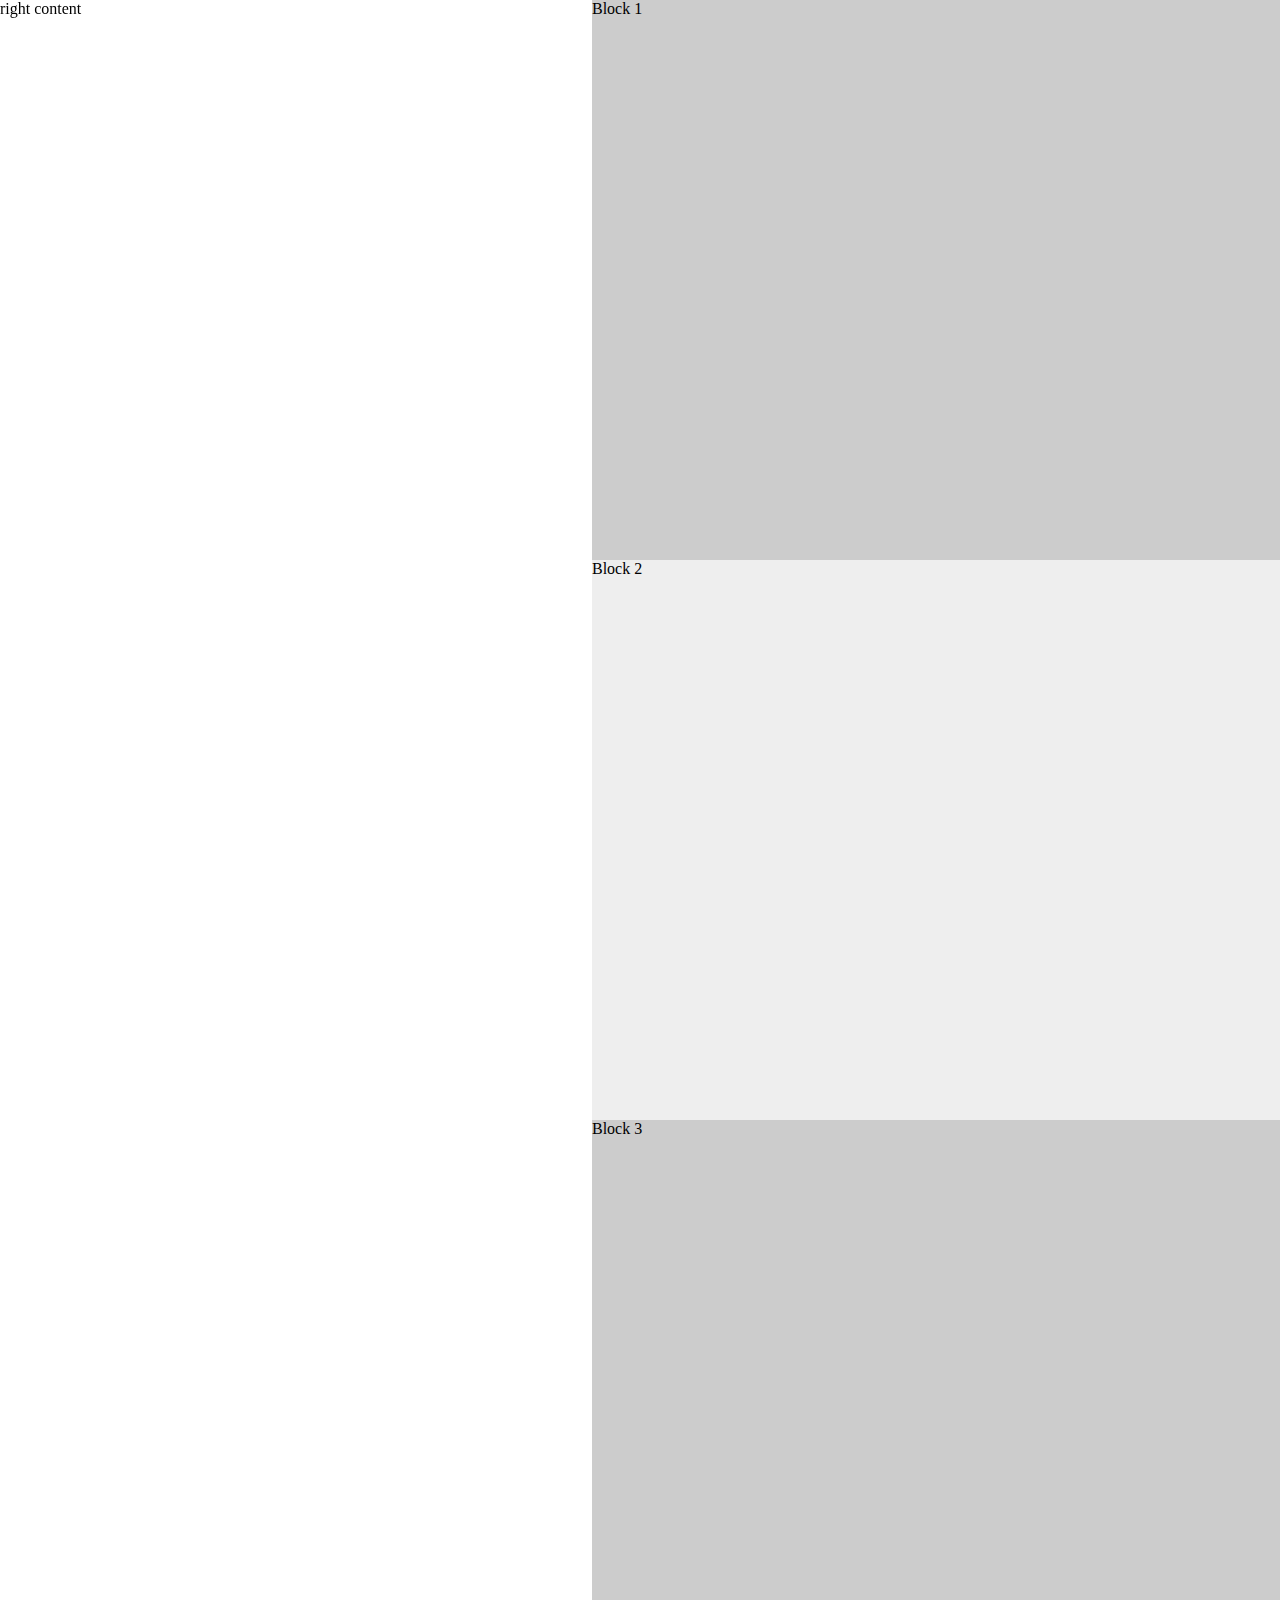
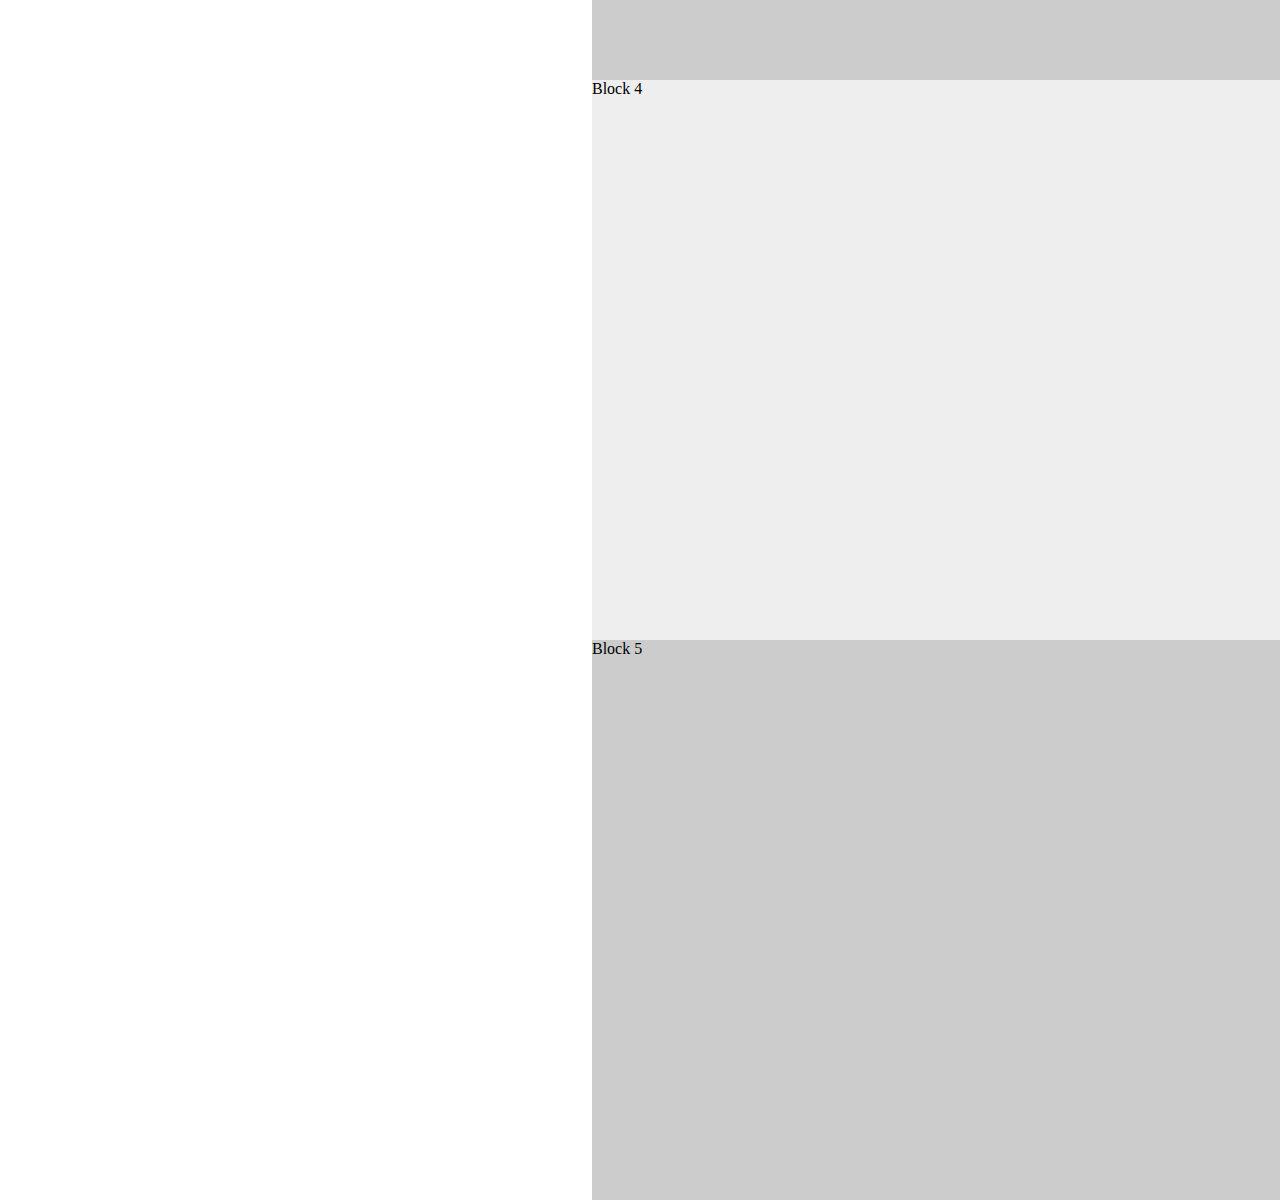
==== index.html @ c025b988 "Initial Layout for the block flow" ====
<!DOCTYPE html>
<html>
  <head>
    <script src="js/less-1.3.3.min.js" type="text/javascript"></script>
    <link href="css/main.css" rel="stylesheet" type="text/css" />
    <title></title>
  </head>
  <body>
    <div class="right-content">
      <ul>
        <li>
          <div class="block-one" id="block">
            <p>Block 1</p>
          </div>
        </li>
        <li>
          <div class="block-two" id="block">
            <p>Block 2</p>
          </div>
        </li>
        <li>
          <div class="block-one" id="block">
            <p>Block 3</p>
          </div>
        </li>
        <li>
         <div class="block-two" id="block">
            <p>Block 4</p>
          </div>
        </li>
        <li>
          <div class="block-one" id="block">
            <p>Block 5</p>
          </div>
        </li>
      </ul>
    </div>
    <div class="left-content">
      <p>right content</p>
    </div>
  </body>
</html>
---- css/main.css ----
/* CSS crunched with Crunch - http://crunchapp.net/ */
html,body,head{height:100%;}
body,p{margin:0;padding:0;}
.right-content{float:right;width:55%;}
.left-content{height:100%;margin-right:55%;position:fixed;width:45%;}
ul{list-style-type:none;padding-left:1em;margin:0;}
ul.div,.left-content,.right-content{margin:0;}
#block{display:block;height:35em;}
.block-one{background:#cccccc;}
.block-two{background:#eeeeee;}
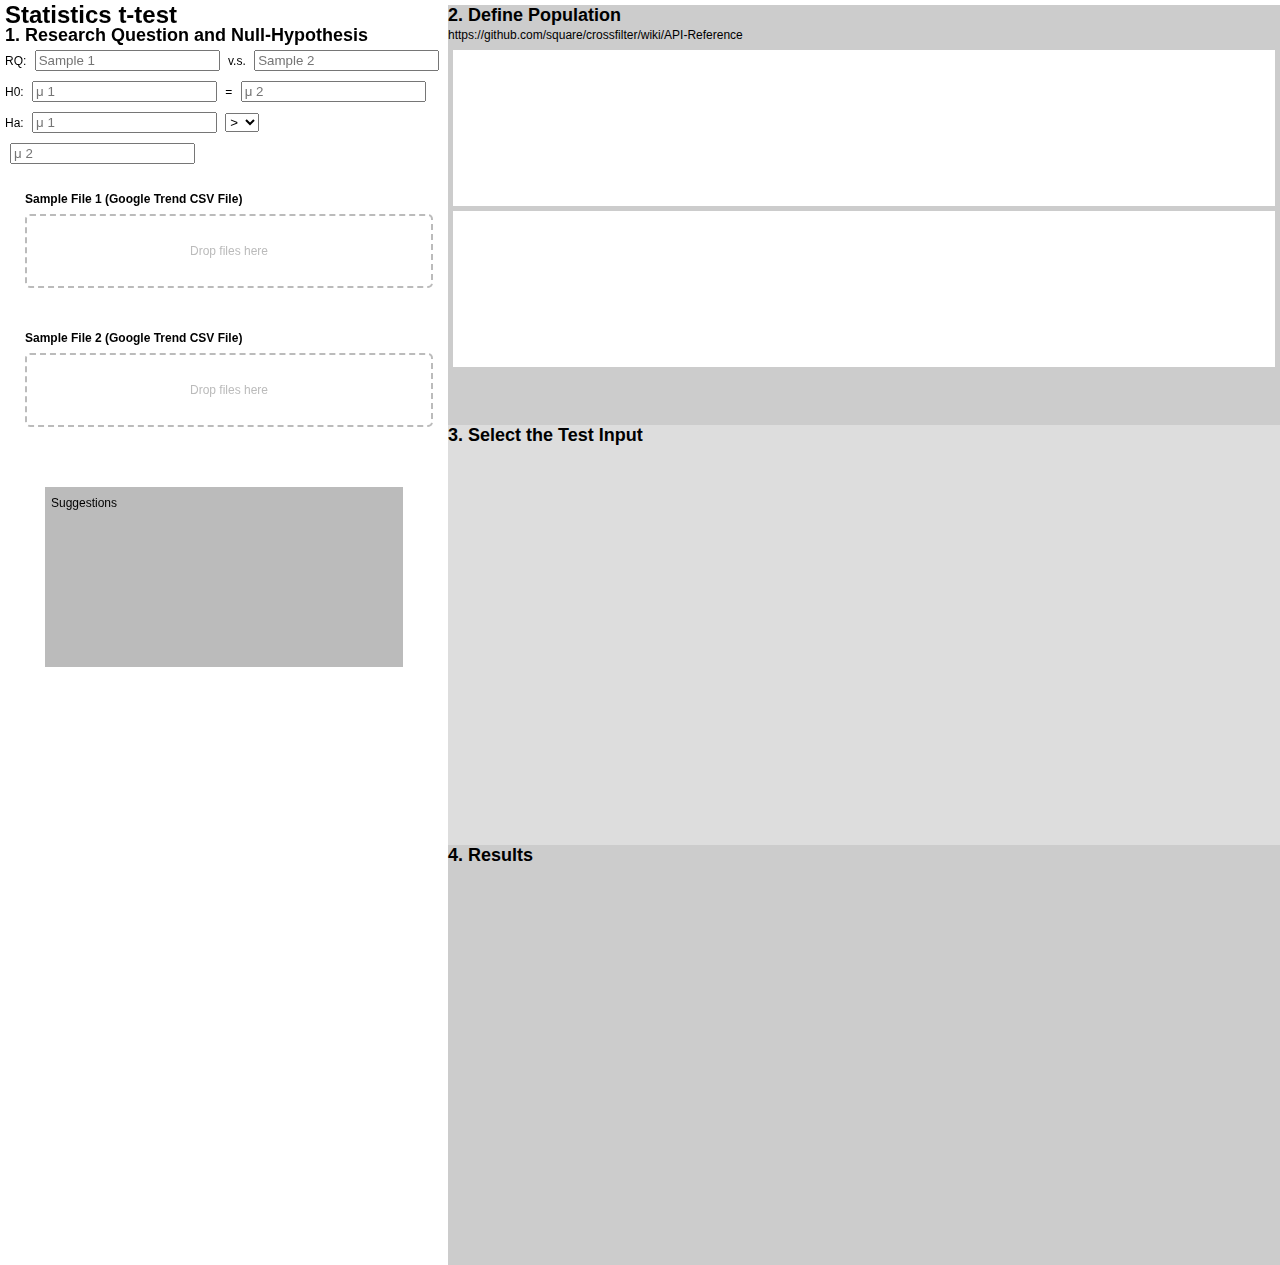
==== commit a8ae8f21: "issue 4 addressed. added Ha." ====
--- a/index.html
+++ b/index.html
@@ -1,42 +1,76 @@
 <!DOCTYPE html>
 <html>
   <head>
-    <script src="js/less-1.3.3.min.js" type="text/javascript"></script>
+    <meta http-equiv="Content-Type" content="text/html; charset=utf-8" charset="utf-8"/>
+    <title>Statistics t-test Animation</title>
     <link href="css/main.css" rel="stylesheet" type="text/css" />
-    <title></title>
+    <script src="js/d3.v3.js" charset="utf-8" type="text/javascript"></script>
+    <script src="js/crossfilter.js" type="text/javascript"></script>
   </head>
   <body>
-    <div class="right-content">
-      <ul>
-        <li>
-          <div class="block-one" id="block">
-            <p>Block 1</p>
-          </div>
-        </li>
-        <li>
-          <div class="block-two" id="block">
-            <p>Block 2</p>
-          </div>
-        </li>
-        <li>
-          <div class="block-one" id="block">
-            <p>Block 3</p>
-          </div>
-        </li>
-        <li>
-         <div class="block-two" id="block">
-            <p>Block 4</p>
-          </div>
-        </li>
-        <li>
-          <div class="block-one" id="block">
-            <p>Block 5</p>
-          </div>
-        </li>
-      </ul>
-    </div>
-    <div class="left-content">
-      <p>right content</p>
+    <div id="content">
+      <div id="right-content">
+        <ul>
+          <li>
+            <div class="block-one" id="block">
+              <h2>2. Define Population</h2>
+              <p>https://github.com/square/crossfilter/wiki/API-Reference</p>
+              <div class="chart" >
+              <svg id="chart_one">
+              </svg>
+              </div>
+              <div class="chart">
+              <svg id="chart_two">
+              </svg>
+              </div>
+            </div>
+          </li>
+          <li>
+            <div class="block-two" id="block">
+              <h2>3. Select the Test Input</h2>
+            </div>
+          </li>
+          <li>
+            <div class="block-one" id="block">
+              <h2>4. Results</h2>
+            </div>
+          </li>
+        </ul>
+      </div>
+      <div id="left-content">
+        <h1>Statistics t-test</h1>
+        <h2>1. Research Question and Null-Hypothesis</h2>
+        <form>RQ: 
+        <input id="sample_one" type="text" placeholder="Sample 1" /> v.s. 
+        <span>
+          <input id="sample_two" type="text" placeholder="Sample 2" />
+        </span>
+        <br />H0:  
+        <input type="text" placeholder="&mu; 1" /> = 
+        <input type="text" placeholder="&mu; 2" />
+        <br />Ha:  
+        <input type="text" placeholder="&mu; 1" /> 
+        <select>
+          <option value="greater"> > </option>
+          <option value="lesser"> < </option>
+          <option value="notequals"> != </option>
+        </select>
+        <input type="text" placeholder="&mu; 2" /></form>
+        <div class="sample">
+          <h4>Sample File 1 (Google Trend CSV File)</h4>
+          <div class="drop_zone" id="drop_zone_one">Drop files here</div>
+          <output id="list_one"></output>
+        </div>
+        <div class="sample">
+          <h4>Sample File 2 (Google Trend CSV File)</h4>
+          <div class="drop_zone" id="drop_zone_two">Drop files here</div>
+          <output id="list_two"></output>
+        </div>
+        <div id="suggestion-block">
+          <p>Suggestions</p>
+        </div>
+      </div>
+      <script src="js/file.js" type="text/javascript"></script>
     </div>
   </body>
 </html>
--- a/css/main.css
+++ b/css/main.css
@@ -1,10 +1,18 @@
 /* CSS crunched with Crunch - http://crunchapp.net/ */
-html,body,head{height:100%;}
-body,p{margin:0;padding:0;}
-.right-content{float:right;width:55%;}
-.left-content{height:100%;margin-right:55%;position:fixed;width:45%;}
+html,body{height:100%;min-width:950px;}
+body,p{margin:0;padding:0;font:12px/20px "Lucida Grande",Tahoma,Verdana,sans-serif;}
+#header{padding:5px;position:fixed;width:100%;z-index:101;}
+#right-content{float:right;padding-top:5px;width:65%;}
+#left-content{height:100%;margin-right:35%;padding:5px;position:fixed;width:35%;min-width:320px;}
 ul{list-style-type:none;padding-left:1em;margin:0;}
 ul.div,.left-content,.right-content{margin:0;}
 #block{display:block;height:35em;}
 .block-one{background:#cccccc;}
-.block-two{background:#eeeeee;}
+.block-two{background:#dddddd;}
+form{margin:5px;}form input{margin:5px;}
+.sample{padding:20px;}.sample h4{margin-bottom:5px;}
+.sample .drop_zone{border:2px dashed #BBBBBB;border-radius:5px 5px 5px 5px;color:#BBBBBB;padding:25px;text-align:center;}
+#suggestion-block{background:#bbbbbb;height:20%;margin:40px;width:80%;}#suggestion-block p{padding:6px;}
+.chart{background:#FFF;margin:5px;}
+.chart rect{stroke:steelblue;fill:steelblue;}
+html,body,div,span,applet,object,iframe,h1,h2,h3,h4,h5,h6,p,blockquote,pre,a,abbr,acronym,address,big,cite,code,del,dfn,em,font,img,ins,kbd,q,s,samp,small,strike,strong,sub,sup,tt,var,b,u,i,center,dl,dt,dd,ol,ul,li,fieldset,form,label,legend,table,caption,tbody,tfoot,thead,tr,th,td{background:none repeat scroll 0 0 transparent;border:0 none;margin:0;padding:0;vertical-align:baseline;}
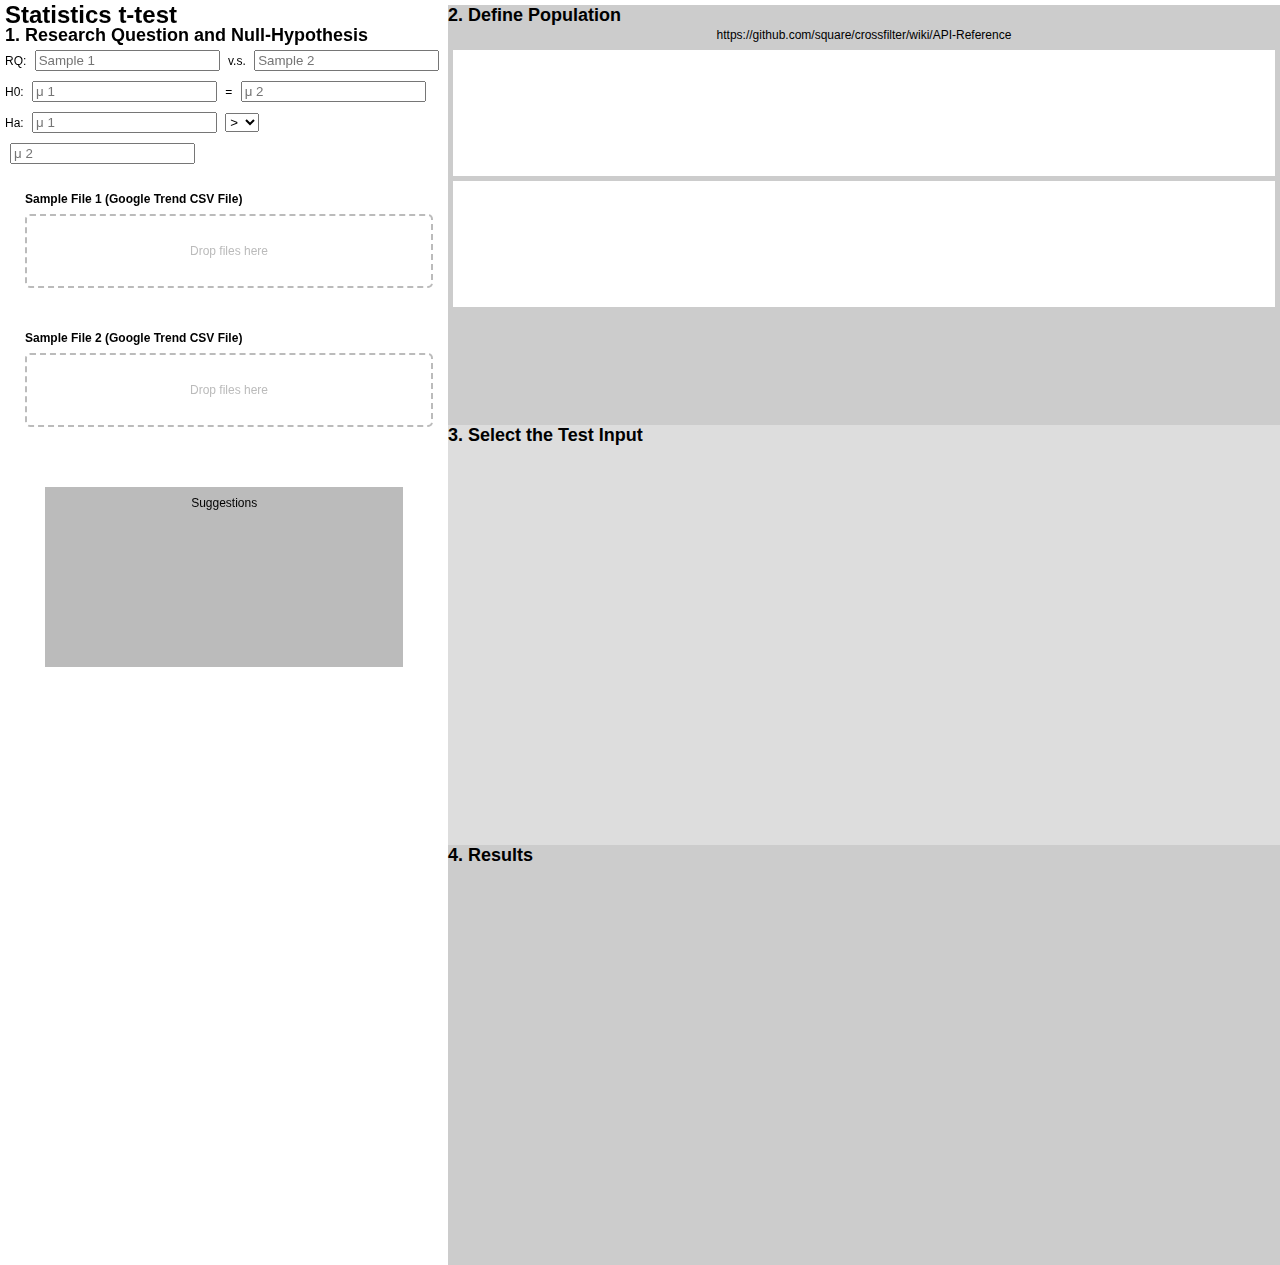
==== commit 639bb051: "Adding some animations and refinement on layout Still trying to address the redraw issue." ====
--- a/index.html
+++ b/index.html
@@ -17,10 +17,14 @@
               <p>https://github.com/square/crossfilter/wiki/API-Reference</p>
               <div class="chart" >
               <svg id="chart_one">
+                  <g>
+                  </g>
               </svg>
               </div>
               <div class="chart">
               <svg id="chart_two">
+                <g>
+                </g>
               </svg>
               </div>
             </div>
--- a/css/main.css
+++ b/css/main.css
@@ -1,6 +1,7 @@
 /* CSS crunched with Crunch - http://crunchapp.net/ */
 html,body{height:100%;min-width:950px;}
-body,p{margin:0;padding:0;font:12px/20px "Lucida Grande",Tahoma,Verdana,sans-serif;}
+body,p{font:12px/20px "Lucida Grande",Tahoma,Verdana,sans-serif;margin:0;padding:0;text-align:center;}
+#content{text-align:left;}
 #header{padding:5px;position:fixed;width:100%;z-index:101;}
 #right-content{float:right;padding-top:5px;width:65%;}
 #left-content{height:100%;margin-right:35%;padding:5px;position:fixed;width:35%;min-width:320px;}
@@ -14,5 +15,7 @@
 .sample .drop_zone{border:2px dashed #BBBBBB;border-radius:5px 5px 5px 5px;color:#BBBBBB;padding:25px;text-align:center;}
 #suggestion-block{background:#bbbbbb;height:20%;margin:40px;width:80%;}#suggestion-block p{padding:6px;}
 .chart{background:#FFF;margin:5px;}
-.chart rect{stroke:steelblue;fill:steelblue;}
+svg{height:120px;}
+.chart rect{stroke:white;fill:steelblue;}
+.chart rect:hover{opacity:0.5;}
 html,body,div,span,applet,object,iframe,h1,h2,h3,h4,h5,h6,p,blockquote,pre,a,abbr,acronym,address,big,cite,code,del,dfn,em,font,img,ins,kbd,q,s,samp,small,strike,strong,sub,sup,tt,var,b,u,i,center,dl,dt,dd,ol,ul,li,fieldset,form,label,legend,table,caption,tbody,tfoot,thead,tr,th,td{background:none repeat scroll 0 0 transparent;border:0 none;margin:0;padding:0;vertical-align:baseline;}
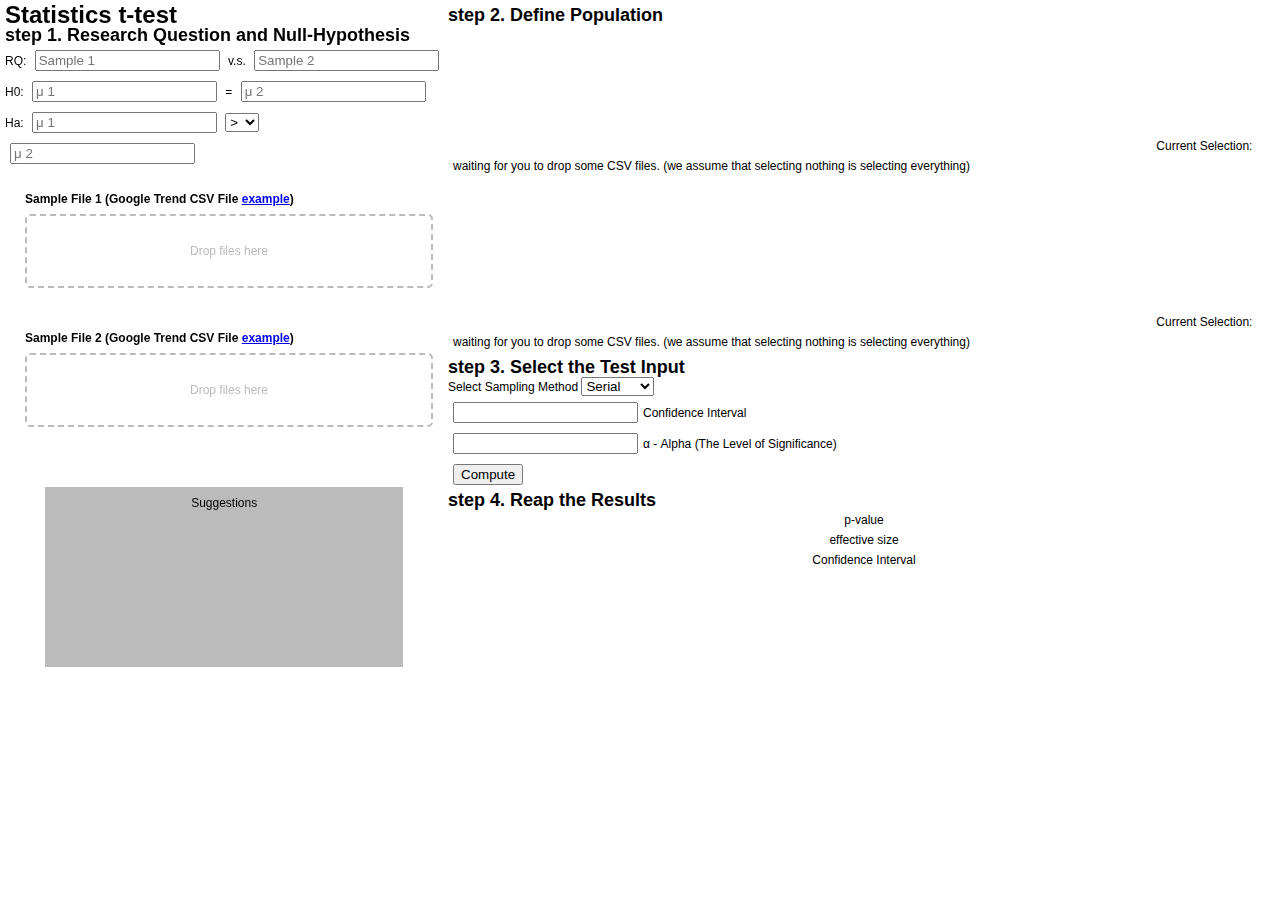
==== commit 265ba568: "Issue 9 resolved." ====
--- a/index.html
+++ b/index.html
@@ -4,6 +4,7 @@
     <meta http-equiv="Content-Type" content="text/html; charset=utf-8" charset="utf-8"/>
     <title>Statistics t-test Animation</title>
     <link href="css/main.css" rel="stylesheet" type="text/css" />
+    <link href='http://fonts.googleapis.com/css?family=Noto+Sans' rel='stylesheet' type='text/css'>
     <script src="js/d3.v3.js" charset="utf-8" type="text/javascript"></script>
     <script src="js/crossfilter.js" type="text/javascript"></script>
   </head>
@@ -12,38 +13,81 @@
       <div id="right-content">
         <ul>
           <li>
-            <div class="block-one" id="block">
-              <h2>2. Define Population</h2>
-              <p>https://github.com/square/crossfilter/wiki/API-Reference</p>
+            <div class="block" id="block-one">
+              <h2>step 2. Define Population</h2>
               <div class="chart" >
-              <svg id="chart_one">
-                  <g>
-                  </g>
-              </svg>
-              </div>
-              <div class="chart">
-              <svg id="chart_two">
-                <g>
+              <svg id="chart_one" width = "700" height = "150">
+                <g  transform="translate(40,25)">
+                </g>
+                <g class = "axis" id="x-axis-one" transform="translate(40, 105)">
+                </g>
+                <g class = "axis" id=y-axis-one transform="translate(40, 25)">
                 </g>
               </svg>
+              <span>Current Selection:</span>
+              <span id="chart_one_selection_start">waiting for you</span>
+              <span>to</span>
+              <span id="chart_one_selection_end">drop some CSV files.</span>
+              <span>(we assume that selecting nothing is selecting everything)</span>
+              </div>
+              <br/>
+              <div class="chart">
+              <svg id="chart_two" width = "700" height = "120">
+                <g  transform="translate(40,25)">
+                </g>
+                <g class = "axis" id=x-axis-two transform="translate(40, 105)">
+                </g>
+                <g class = "axis" id=y-axis-two transform="translate(40, 25)">
+                </g>
+              </svg>
+              <span>Current Selection:</span>
+              <span id="chart_two_selection_start">waiting for you</span>
+              <span>to</span>
+              <span id="chart_two_selection_end">drop some CSV files.</span>
+              <span>(we assume that selecting nothing is selecting everything)</span>
               </div>
             </div>
           </li>
           <li>
-            <div class="block-two" id="block">
-              <h2>3. Select the Test Input</h2>
+            <div class="block" id="block-two">
+              <h2>step 3. Select the Test Input</h2>
+                <div>
+                <form name="input-set">
+                    <span>Select Sampling Method</span>
+                    <select id="sample-type">
+                      <option value="Serial" selected>Serial</option>
+                      <option value="Random">Random</option>
+                      <option value="Partition">Partition</option>
+                      <option value="notequals">Cluster</option>
+                    </select>
+                    <div>
+                    <input id="ci" type="text">Confidence Interval</input>
+                    </div>
+                    <div>
+                    <input>&alpha; - Alpha (The Level of Significance)</input>
+                    </div>
+                    <div>
+                        <input id="compute" type="button" value="Compute" onClick="run_test()"></input>
+                    </div>
+                </form>
+                </div>
             </div>
           </li>
           <li>
-            <div class="block-one" id="block">
-              <h2>4. Results</h2>
+            <div class="block" id="block-one">
+              <h2>step 4. Reap the Results</h2>
+              <div id="result-set">
+                  <p>p-value</p>
+                  <p>effective size</p>
+                  <p>Confidence Interval</p>
+              </div>
             </div>
           </li>
         </ul>
       </div>
       <div id="left-content">
         <h1>Statistics t-test</h1>
-        <h2>1. Research Question and Null-Hypothesis</h2>
+        <h2>step 1. Research Question and Null-Hypothesis</h2>
         <form>RQ: 
         <input id="sample_one" type="text" placeholder="Sample 1" /> v.s. 
         <span>
@@ -54,21 +98,19 @@
         <input type="text" placeholder="&mu; 2" />
         <br />Ha:  
         <input type="text" placeholder="&mu; 1" /> 
-        <select>
-          <option value="greater"> > </option>
-          <option value="lesser"> < </option>
-          <option value="notequals"> != </option>
+        <select id="alternative-options">
+          <option value="greater"> &gt; </option>
+          <option value="lesser"> &lt; </option>
+          <option value="notequals"> &#33;&#61; </option>
         </select>
         <input type="text" placeholder="&mu; 2" /></form>
         <div class="sample">
-          <h4>Sample File 1 (Google Trend CSV File)</h4>
+          <h4>Sample File 1 (Google Trend CSV File <a href="report(1).csv">example</a>)</h4>
           <div class="drop_zone" id="drop_zone_one">Drop files here</div>
-          <output id="list_one"></output>
         </div>
         <div class="sample">
-          <h4>Sample File 2 (Google Trend CSV File)</h4>
+          <h4>Sample File 2 (Google Trend CSV File <a href="report(2).csv">example</a>)</h4>
           <div class="drop_zone" id="drop_zone_two">Drop files here</div>
-          <output id="list_two"></output>
         </div>
         <div id="suggestion-block">
           <p>Suggestions</p>
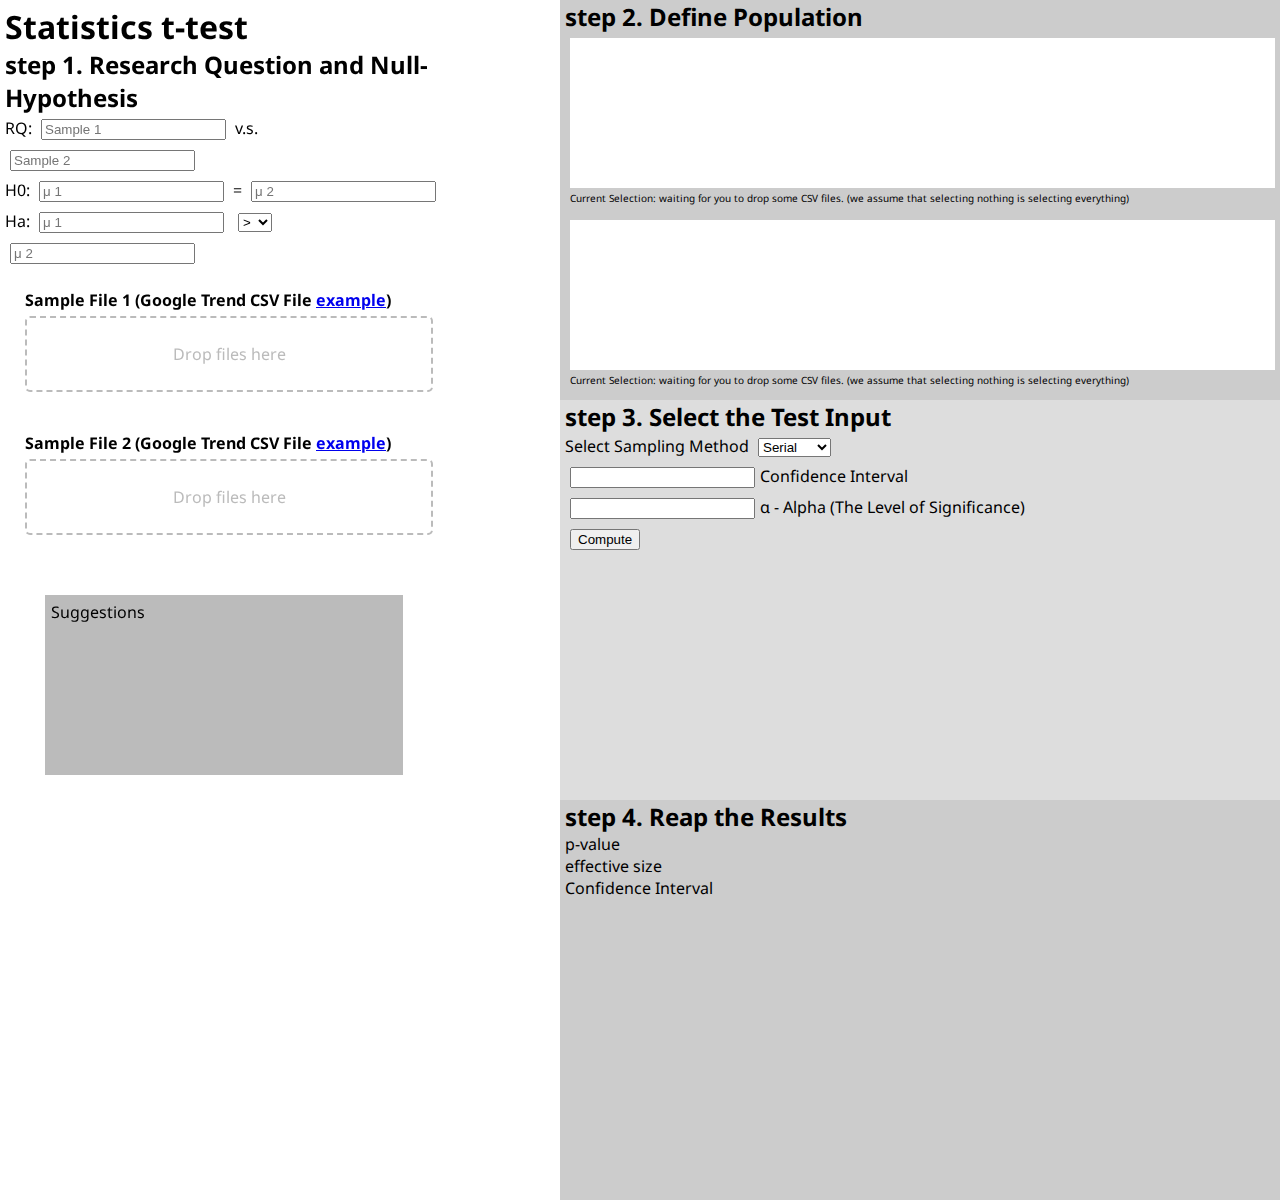
==== commit 3f2831ad: "issue 7 resovled." ====
--- a/index.html
+++ b/index.html
@@ -17,7 +17,7 @@
               <h2>step 2. Define Population</h2>
               <div class="chart" >
               <svg id="chart_one" width = "700" height = "150">
-                <g  transform="translate(40,25)">
+                <g id="chart_one_barsholder"  transform="translate(40,25)">
                 </g>
                 <g class = "axis" id="x-axis-one" transform="translate(40, 105)">
                 </g>
@@ -33,7 +33,7 @@
               <br/>
               <div class="chart">
               <svg id="chart_two" width = "700" height = "120">
-                <g  transform="translate(40,25)">
+                <g id="chart_two_barsholder" transform="translate(40,25)">
                 </g>
                 <g class = "axis" id=x-axis-two transform="translate(40, 105)">
                 </g>
--- a/css/main.css
+++ b/css/main.css
@@ -1,21 +1,181 @@
-/* CSS crunched with Crunch - http://crunchapp.net/ */
-html,body{height:100%;min-width:950px;}
-body,p{font:12px/20px "Lucida Grande",Tahoma,Verdana,sans-serif;margin:0;padding:0;text-align:center;}
-#content{text-align:left;}
-#header{padding:5px;position:fixed;width:100%;z-index:101;}
-#right-content{float:right;padding-top:5px;width:65%;}
-#left-content{height:100%;margin-right:35%;padding:5px;position:fixed;width:35%;min-width:320px;}
-ul{list-style-type:none;padding-left:1em;margin:0;}
-ul.div,.left-content,.right-content{margin:0;}
-#block{display:block;height:35em;}
-.block-one{background:#cccccc;}
-.block-two{background:#dddddd;}
-form{margin:5px;}form input{margin:5px;}
-.sample{padding:20px;}.sample h4{margin-bottom:5px;}
-.sample .drop_zone{border:2px dashed #BBBBBB;border-radius:5px 5px 5px 5px;color:#BBBBBB;padding:25px;text-align:center;}
-#suggestion-block{background:#bbbbbb;height:20%;margin:40px;width:80%;}#suggestion-block p{padding:6px;}
-.chart{background:#FFF;margin:5px;}
-svg{height:120px;}
-.chart rect{stroke:white;fill:steelblue;}
-.chart rect:hover{opacity:0.5;}
-html,body,div,span,applet,object,iframe,h1,h2,h3,h4,h5,h6,p,blockquote,pre,a,abbr,acronym,address,big,cite,code,del,dfn,em,font,img,ins,kbd,q,s,samp,small,strike,strong,sub,sup,tt,var,b,u,i,center,dl,dt,dd,ol,ul,li,fieldset,form,label,legend,table,caption,tbody,tfoot,thead,tr,th,td{background:none repeat scroll 0 0 transparent;border:0 none;margin:0;padding:0;vertical-align:baseline;}
+html,
+body {
+  height: 100%;
+  min-width: 950px;
+}
+body,
+p {
+  font-family: 'Noto Sans', sans-serif;
+  margin: 0;
+  padding: 0;
+}
+#content {
+  clear: both;
+  margin: 0 auto;
+  max-width: 1400px;
+  min-width: 1000px;
+  width: auto;
+}
+#header {
+  padding: 5px;
+  position: fixed;
+  width: 100%;
+  z-index: 101;
+}
+#right-content {
+  float: right;
+  width: 720px;
+}
+#left-content {
+  height: 100%;
+  margin-right: 35%;
+  padding: 5px;
+  position: fixed;
+  width: 35%;
+  min-width: 320px;
+}
+ul {
+  list-style-type: none;
+  padding-left: 1em;
+  margin: 0;
+}
+ul.div,
+.left-content,
+.right-content {
+  margin: 0;
+}
+.block {
+  display: block;
+  height: 25em;
+  padding-left: 5px;
+}
+#block-one {
+  background: #cccccc;
+}
+#block-two {
+  background: #dddddd;
+}
+form {
+  margin: 5px;
+}
+form select,
+form input {
+  margin: 5px;
+}
+.sample {
+  padding: 20px;
+}
+.sample h4 {
+  margin-bottom: 5px;
+}
+.sample .drop_zone {
+  border: 2px dashed #BBBBBB;
+  border-radius: 5px 5px 5px 5px;
+  color: #BBBBBB;
+  padding: 25px;
+  text-align: center;
+}
+#suggestion-block {
+  background: #bbbbbb;
+  height: 20%;
+  margin: 40px;
+  width: 80%;
+}
+#suggestion-block p {
+  padding: 6px;
+}
+svg {
+  height: 150px;
+}
+.chart {
+  background: #FFF;
+  height: 150px;
+  margin: 5px;
+  font-size: 10px;
+}
+.chart rect:hover {
+  opacity: 0.5;
+}
+.axis path,
+.axis line {
+  fill: none;
+  stroke: black;
+  stroke-width: 1;
+  shape-rendering: crispEdges;
+}
+html,
+body,
+div,
+span,
+applet,
+object,
+iframe,
+h1,
+h2,
+h3,
+h4,
+h5,
+h6,
+p,
+blockquote,
+pre,
+a,
+abbr,
+acronym,
+address,
+big,
+cite,
+code,
+del,
+dfn,
+em,
+font,
+img,
+ins,
+kbd,
+q,
+s,
+samp,
+small,
+strike,
+strong,
+sub,
+sup,
+tt,
+var,
+b,
+u,
+i,
+center,
+dl,
+dt,
+dd,
+ol,
+ul,
+li,
+fieldset,
+form,
+label,
+legend,
+table,
+caption,
+tbody,
+tfoot,
+thead,
+tr,
+th,
+td {
+  background: none repeat scroll 0 0 transparent;
+  border: 0 none;
+  margin: 0;
+  padding: 0;
+  vertical-align: baseline;
+}
+.brush .extent {
+  stroke: #fff;
+  fill-opacity: .125;
+  shape-rendering: crispEdges;
+}
+.selected {
+  fill-opacity: .5;
+}
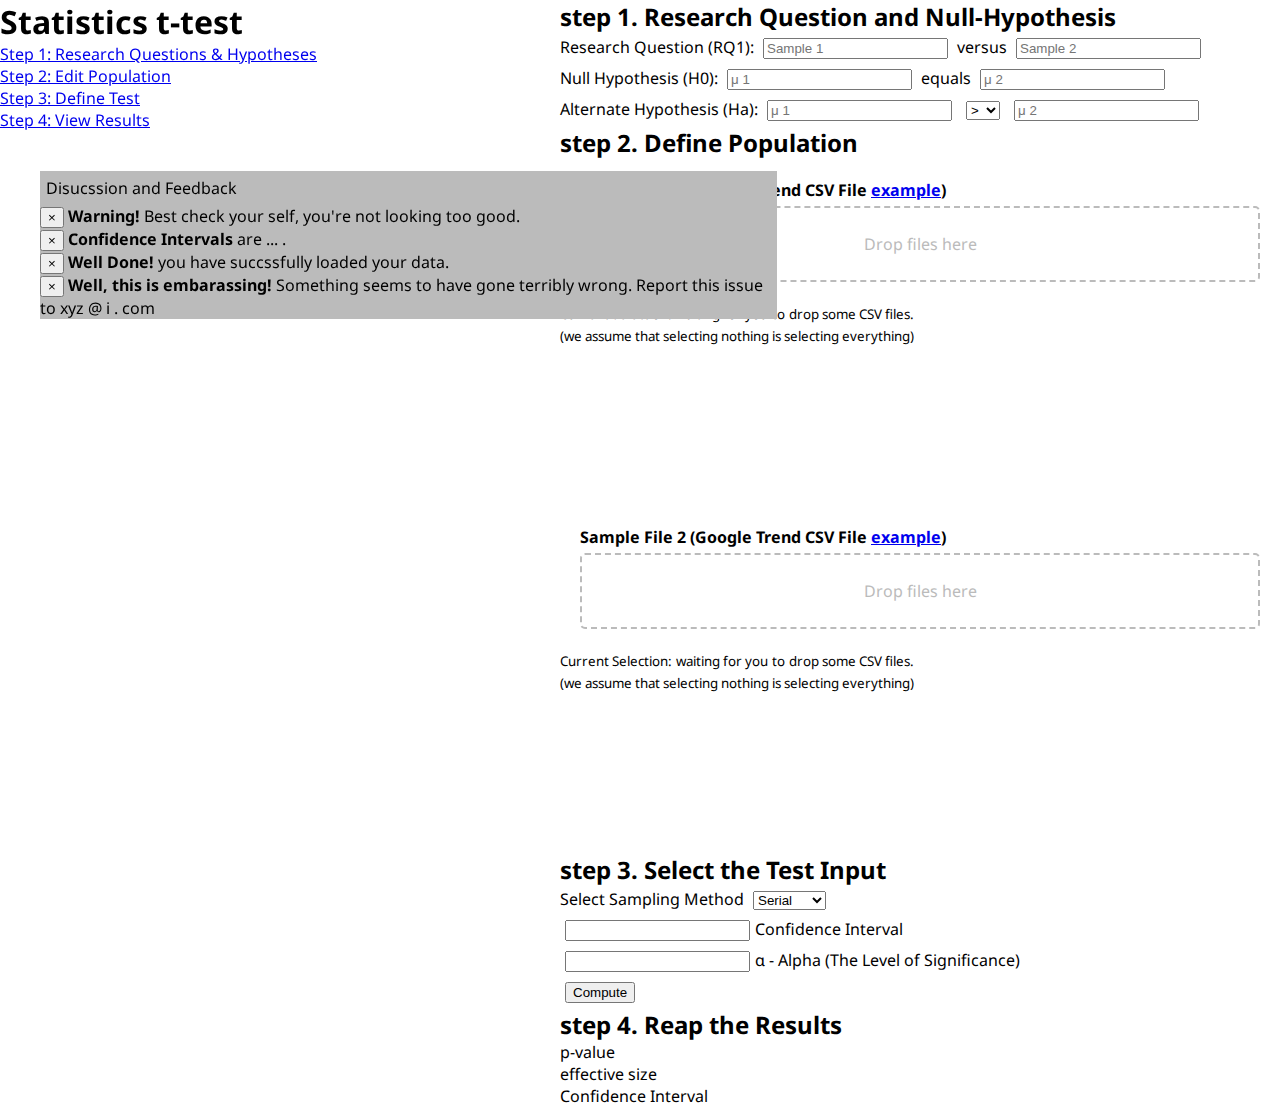
==== commit 25fcb026: "added scroll spy to the gui. this kinda allows us to keep track of the scroll at a very high level o" ====
--- a/index.html
+++ b/index.html
@@ -4,52 +4,134 @@
     <meta http-equiv="Content-Type" content="text/html; charset=utf-8" charset="utf-8"/>
     <title>Statistics t-test Animation</title>
     <link href="css/main.css" rel="stylesheet" type="text/css" />
+    <!-- jQuery -->
+    <script type='text/javascript' src='http://code.jquery.com/jquery-1.8.3.js'></script>
+    <!-- Bootstrap -->
+    <link href="css/bootstrap.min.css" rel="stylesheet" media="screen">
     <link href='http://fonts.googleapis.com/css?family=Noto+Sans' rel='stylesheet' type='text/css'>
     <script src="js/d3.v3.js" charset="utf-8" type="text/javascript"></script>
     <script src="js/crossfilter.js" type="text/javascript"></script>
+    <script src="js/bootstrap.min.js"></script>
   </head>
-  <body>
+  <body data-spy="scroll" data-target="#side-nav">
+
+    <!-- <div id="top-navbar" class="navbar navbar-fixed-top">
+      <div class="navbar-inner">
+        <a class="brand" href="#"><strong>Statistics t-test</strong></a>
+        <ul class="nav">
+          <li class="divider-vertical"><a href="#step1">Step 1: Research Questions & Hypotheses</a></li>
+          <li class="divider-vertical"><a href="#step2">Step 2: Edit Population</a></li>
+          <li class="divider-vertical"><a href="#step3">Step 3: Define Test</a></li>
+          <li class="divider-vertical"><a href="#step4">Step 4: View Results</a></li>
+        </ul>
+      </div>
+    </div> -->
     <div id="content">
-      <div id="right-content">
+      <div id="side-nav" class="span5" style="position:fixed"> <!-- id="left-content" -->
+        <h1>Statistics t-test</h1>
+        <ul class="nav nav-pills nav-stacked">
+          <li><a tabindex="-1" href="#step1">Step 1: Research Questions & Hypotheses</a></li>
+          <li><a tabindex="-1" href="#step2">Step 2: Edit Population</a></li>
+          <li><a tabindex="-1" href="#step3">Step 3: Define Test</a></li>
+          <li><a tabindex="-1" href="#step4">Step 4: View Results</a></li>
+        </ul>
+        
+        <div id="suggestion-block">
+          <p>Disucssion and Feedback</p>
+          <div class="alert">
+            <button type="button" class="close" data-dismiss="alert">&times;</button>
+            <strong>Warning!</strong> Best check your self, you're not looking too good.
+          </div>
+          <div class="alert alert-info">
+            <button type="button" class="close" data-dismiss="alert">&times;</button>
+            <strong>Confidence Intervals</strong> are ... .
+          </div>
+          <div class="alert alert-success">
+            <button type="button" class="close" data-dismiss="alert">&times;</button>
+            <strong>Well Done!</strong> you have succssfully loaded your data.
+          </div>
+          <div class="alert alert-error">
+            <button type="button" class="close" data-dismiss="alert">&times;</button>
+            <strong>Well, this is embarassing!</strong> Something seems to have gone terribly wrong. Report this issue to xyz @ i . com
+          </div>
+        </div>
+      </div>
+      <div id="right-content" class="span7">
         <ul>
           <li>
-            <div class="block" id="block-one">
+            <div class="hero-unit" id="step1">
+              <h2>step 1. Research Question and Null-Hypothesis</h2>
+              <form>
+              <span class="label label-important">Research Question (RQ1): </span>
+              <input id="sample_one" class="span2" type="text" placeholder="Sample 1" /> 
+              <span class="label label-info">versus</span>
+              <input id="sample_two" class="span2" type="text" placeholder="Sample 2" />
+              <br />
+              <span class="label label-important">Null Hypothesis (H0):</span>
+              <input class="span2" type="text" placeholder="&mu; 1" /> 
+              <span class="label label-info">equals</span>
+              <input class="span2" type="text" placeholder="&mu; 2" />
+              <br />
+              <span class="label label-important">Alternate Hypothesis (Ha):  </span>
+              <input class="span2" type="text" placeholder="&mu; 1" /> 
+              <select id="alternative-options" class="span1">
+                <option value="greater"> &gt; </option>
+                <option value="lesser"> &lt; </option>
+                <option value="notequals"> &#33;&#61; </option>
+              </select>
+              <input class="span2" type="text" placeholder="&mu; 2" /></form>
+            </div>
+          </li>
+          <li>
+            <div class="hero-unit" id="step2">
               <h2>step 2. Define Population</h2>
-              <div class="chart" >
-              <svg id="chart_one" width = "700" height = "150">
-                <g id="chart_one_barsholder"  transform="translate(40,25)">
-                </g>
-                <g class = "axis" id="x-axis-one" transform="translate(40, 105)">
-                </g>
-                <g class = "axis" id=y-axis-one transform="translate(40, 25)">
-                </g>
-              </svg>
-              <span>Current Selection:</span>
-              <span id="chart_one_selection_start">waiting for you</span>
-              <span>to</span>
-              <span id="chart_one_selection_end">drop some CSV files.</span>
-              <span>(we assume that selecting nothing is selecting everything)</span>
+              <div class="sample">
+                  <h4>Sample File 1 (Google Trend CSV File <a href="report(1).csv">example</a>)</h4>
+                  <div class="drop_zone" id="drop_zone_one">Drop files here</div>
               </div>
+                <small>Current Selection:</small>
+                <small id="chart_one_selection_start">waiting for you</small>
+                <small>to</small>
+                <small id="chart_one_selection_end">drop some CSV files.</small>
+                <br/>
+                <small class="muted">(we assume that selecting nothing is selecting everything)</small>
+              <div class="chart">
+                <svg id="chart_one" width = "700" height = "150">
+                  <g id="chart_one_barsholder"  transform="translate(40,25)">
+                  </g>
+                  <g class = "axis" id="x-axis-one" transform="translate(40, 105)">
+                  </g>
+                  <g class = "axis" id=y-axis-one transform="translate(40, 25)">
+                  </g>
+                </svg>
+                
+              </div>
+              <div class="sample">
+                <h4>Sample File 2 (Google Trend CSV File <a href="report(2).csv">example</a>)</h4>
+                <div class="drop_zone" id="drop_zone_two">Drop files here</div>
+              </div>
+              
+              <small>Current Selection:</small>
+              <small id="chart_two_selection_start">waiting for you</small>
+              <small>to</small>
+              <small id="chart_two_selection_end">drop some CSV files.</small>
               <br/>
+              <small class="muted">(we assume that selecting nothing is selecting everything)</small>
               <div class="chart">
-              <svg id="chart_two" width = "700" height = "120">
-                <g id="chart_two_barsholder" transform="translate(40,25)">
-                </g>
-                <g class = "axis" id=x-axis-two transform="translate(40, 105)">
-                </g>
-                <g class = "axis" id=y-axis-two transform="translate(40, 25)">
-                </g>
-              </svg>
-              <span>Current Selection:</span>
-              <span id="chart_two_selection_start">waiting for you</span>
-              <span>to</span>
-              <span id="chart_two_selection_end">drop some CSV files.</span>
-              <span>(we assume that selecting nothing is selecting everything)</span>
+                <svg id="chart_two" width = "700" height = "120">
+                  <g id="chart_two_barsholder" transform="translate(40,25)">
+                  </g>
+                  <g class = "axis" id=x-axis-two transform="translate(40, 105)">
+                  </g>
+                  <g class = "axis" id=y-axis-two transform="translate(40, 25)">
+                  </g>
+                </svg>
+                
               </div>
             </div>
           </li>
           <li>
-            <div class="block" id="block-two">
+            <div class="hero-unit" id="step3">
               <h2>step 3. Select the Test Input</h2>
                 <div>
                 <form name="input-set">
@@ -64,17 +146,17 @@
                     <input id="ci" type="text">Confidence Interval</input>
                     </div>
                     <div>
-                    <input>&alpha; - Alpha (The Level of Significance)</input>
+                    <input type="text">&alpha; - Alpha (The Level of Significance)</input>
                     </div>
                     <div>
-                        <input id="compute" type="button" value="Compute" onClick="run_test()"></input>
+                        <input class="btn btn-primary" id="compute" type="button" value="Compute" onClick="run_test()"></input>
                     </div>
                 </form>
                 </div>
             </div>
           </li>
           <li>
-            <div class="block" id="block-one">
+            <div class="hero-unit" id="step4">
               <h2>step 4. Reap the Results</h2>
               <div id="result-set">
                   <p>p-value</p>
@@ -85,37 +167,7 @@
           </li>
         </ul>
       </div>
-      <div id="left-content">
-        <h1>Statistics t-test</h1>
-        <h2>step 1. Research Question and Null-Hypothesis</h2>
-        <form>RQ: 
-        <input id="sample_one" type="text" placeholder="Sample 1" /> v.s. 
-        <span>
-          <input id="sample_two" type="text" placeholder="Sample 2" />
-        </span>
-        <br />H0:  
-        <input type="text" placeholder="&mu; 1" /> = 
-        <input type="text" placeholder="&mu; 2" />
-        <br />Ha:  
-        <input type="text" placeholder="&mu; 1" /> 
-        <select id="alternative-options">
-          <option value="greater"> &gt; </option>
-          <option value="lesser"> &lt; </option>
-          <option value="notequals"> &#33;&#61; </option>
-        </select>
-        <input type="text" placeholder="&mu; 2" /></form>
-        <div class="sample">
-          <h4>Sample File 1 (Google Trend CSV File <a href="report(1).csv">example</a>)</h4>
-          <div class="drop_zone" id="drop_zone_one">Drop files here</div>
-        </div>
-        <div class="sample">
-          <h4>Sample File 2 (Google Trend CSV File <a href="report(2).csv">example</a>)</h4>
-          <div class="drop_zone" id="drop_zone_two">Drop files here</div>
-        </div>
-        <div id="suggestion-block">
-          <p>Suggestions</p>
-        </div>
-      </div>
+      
       <script src="js/file.js" type="text/javascript"></script>
     </div>
   </body>
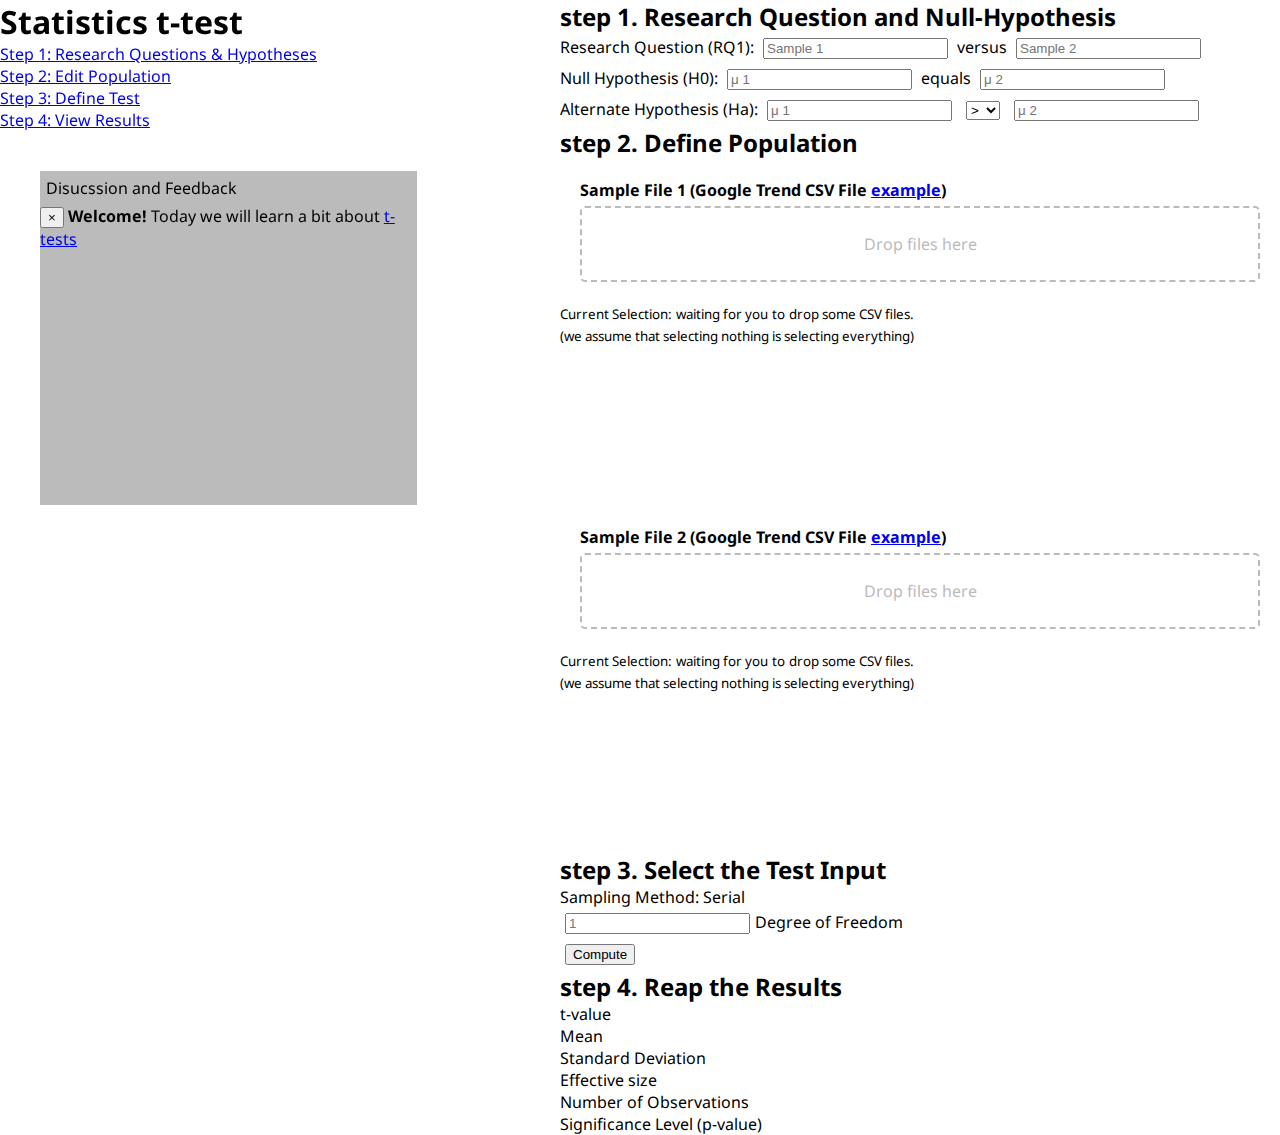
==== commit 04925c69: "Adding p-value support. Removed jStat files due to potential issues with standard deviation calculat" ====
--- a/index.html
+++ b/index.html
@@ -9,9 +9,14 @@
     <!-- Bootstrap -->
     <link href="css/bootstrap.min.css" rel="stylesheet" media="screen">
     <link href='http://fonts.googleapis.com/css?family=Noto+Sans' rel='stylesheet' type='text/css'>
+    <script src="js/bootstrap.min.js"></script>
+    <script src="js/crossfilter.js" type="text/javascript"></script>
     <script src="js/d3.v3.js" charset="utf-8" type="text/javascript"></script>
-    <script src="js/crossfilter.js" type="text/javascript"></script>
-    <script src="js/bootstrap.min.js"></script>
+    <script src="js/jstat/core.js" type="text/javascript"></script>
+    <script src="js/jstat/distribution.js" type="text/javascript"></script>
+    <script src="js/jstat/special.js" type="text/javascript"></script>
+    <script src="js/jstat/vector.js" type="text/javascript"></script>
+    <script src="js/jstat/test.js" type="text/javascript"></script>
   </head>
   <body data-spy="scroll" data-target="#side-nav">
 
@@ -38,21 +43,11 @@
         
         <div id="suggestion-block">
           <p>Disucssion and Feedback</p>
-          <div class="alert">
-            <button type="button" class="close" data-dismiss="alert">&times;</button>
-            <strong>Warning!</strong> Best check your self, you're not looking too good.
-          </div>
-          <div class="alert alert-info">
-            <button type="button" class="close" data-dismiss="alert">&times;</button>
-            <strong>Confidence Intervals</strong> are ... .
-          </div>
-          <div class="alert alert-success">
-            <button type="button" class="close" data-dismiss="alert">&times;</button>
-            <strong>Well Done!</strong> you have succssfully loaded your data.
-          </div>
-          <div class="alert alert-error">
-            <button type="button" class="close" data-dismiss="alert">&times;</button>
-            <strong>Well, this is embarassing!</strong> Something seems to have gone terribly wrong. Report this issue to xyz @ i . com
+          <div style="height:300px; overflow-y:scroll;">
+            <div class="alert alert-info">
+              <button type="button" class="close" data-dismiss="alert">&times;</button>
+              <strong>Welcome!</strong> Today we will learn a bit about <a href="http://en.wikipedia.org/wiki/Student's_t-test">t-tests</a>
+            </div>
           </div>
         </div>
       </div>
@@ -135,18 +130,9 @@
               <h2>step 3. Select the Test Input</h2>
                 <div>
                 <form name="input-set">
-                    <span>Select Sampling Method</span>
-                    <select id="sample-type">
-                      <option value="Serial" selected>Serial</option>
-                      <option value="Random">Random</option>
-                      <option value="Partition">Partition</option>
-                      <option value="notequals">Cluster</option>
-                    </select>
+                    <span>Sampling Method: Serial</span>
                     <div>
-                    <input id="ci" type="text">Confidence Interval</input>
-                    </div>
-                    <div>
-                    <input type="text">&alpha; - Alpha (The Level of Significance)</input>
+                    <input id="df" type="text" placeholder="1">Degree of Freedom</input>
                     </div>
                     <div>
                         <input class="btn btn-primary" id="compute" type="button" value="Compute" onClick="run_test()"></input>
@@ -159,9 +145,12 @@
             <div class="hero-unit" id="step4">
               <h2>step 4. Reap the Results</h2>
               <div id="result-set">
-                  <p>p-value</p>
-                  <p>effective size</p>
-                  <p>Confidence Interval</p>
+                  <p id="t-value">t-value</p>
+                  <p id="mean">Mean</p>
+                  <p id="standard_deviation">Standard Deviation</p>
+                  <p id="effective_size">Effective size</p>
+                  <p id="num_of_obs">Number of Observations</p>
+                  <p id="significance_level">Significance Level (p-value)</p>
               </div>
             </div>
           </li>
@@ -169,6 +158,7 @@
       </div>
       
       <script src="js/file.js" type="text/javascript"></script>
+      <script src="js/util.js" type="text/javascript"></script>
     </div>
   </body>
 </html>
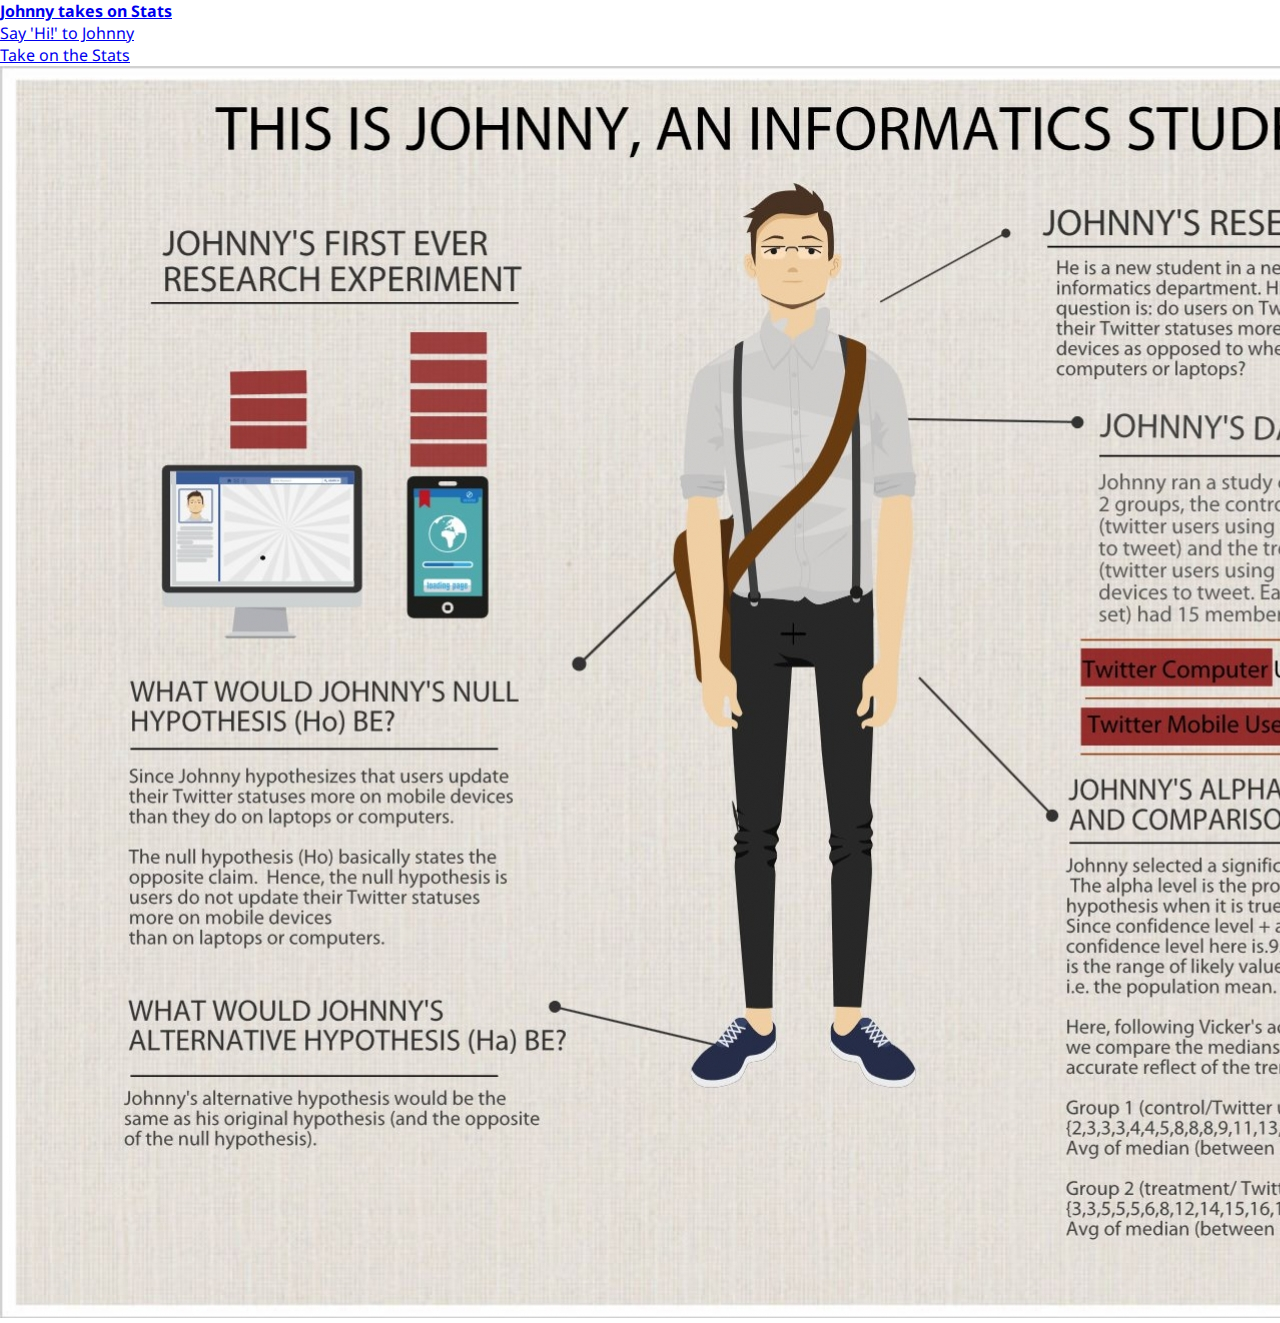
==== commit 40b7f4a7: "added front-page infographic, stats related points for discussion and feedback." ====
--- a/index.html
+++ b/index.html
@@ -20,145 +20,18 @@
   </head>
   <body data-spy="scroll" data-target="#side-nav">
 
-    <!-- <div id="top-navbar" class="navbar navbar-fixed-top">
+    <div id="top-navbar" class="navbar">
       <div class="navbar-inner">
-        <a class="brand" href="#"><strong>Statistics t-test</strong></a>
+        <a class="brand" href="#"><strong>Johnny takes on Stats</strong></a>
         <ul class="nav">
-          <li class="divider-vertical"><a href="#step1">Step 1: Research Questions & Hypotheses</a></li>
-          <li class="divider-vertical"><a href="#step2">Step 2: Edit Population</a></li>
-          <li class="divider-vertical"><a href="#step3">Step 3: Define Test</a></li>
-          <li class="divider-vertical"><a href="#step4">Step 4: View Results</a></li>
+          <li class="divider-vertical"><a href="index.html">Say 'Hi!' to Johnny</a></li>
+          <li class="divider-vertical"><a href="app.html">Take on the Stats</a></li>
         </ul>
       </div>
-    </div> -->
+    </div>
+
     <div id="content">
-      <div id="side-nav" class="span5" style="position:fixed"> <!-- id="left-content" -->
-        <h1>Statistics t-test</h1>
-        <ul class="nav nav-pills nav-stacked">
-          <li><a tabindex="-1" href="#step1">Step 1: Research Questions & Hypotheses</a></li>
-          <li><a tabindex="-1" href="#step2">Step 2: Edit Population</a></li>
-          <li><a tabindex="-1" href="#step3">Step 3: Define Test</a></li>
-          <li><a tabindex="-1" href="#step4">Step 4: View Results</a></li>
-        </ul>
-        
-        <div id="suggestion-block">
-          <p>Disucssion and Feedback</p>
-          <div style="height:300px; overflow-y:scroll;">
-            <div class="alert alert-info">
-              <button type="button" class="close" data-dismiss="alert">&times;</button>
-              <strong>Welcome!</strong> Today we will learn a bit about <a href="http://en.wikipedia.org/wiki/Student's_t-test">t-tests</a>
-            </div>
-          </div>
-        </div>
-      </div>
-      <div id="right-content" class="span7">
-        <ul>
-          <li>
-            <div class="hero-unit" id="step1">
-              <h2>step 1. Research Question and Null-Hypothesis</h2>
-              <form>
-              <span class="label label-important">Research Question (RQ1): </span>
-              <input id="sample_one" class="span2" type="text" placeholder="Sample 1" /> 
-              <span class="label label-info">versus</span>
-              <input id="sample_two" class="span2" type="text" placeholder="Sample 2" />
-              <br />
-              <span class="label label-important">Null Hypothesis (H0):</span>
-              <input class="span2" type="text" placeholder="&mu; 1" /> 
-              <span class="label label-info">equals</span>
-              <input class="span2" type="text" placeholder="&mu; 2" />
-              <br />
-              <span class="label label-important">Alternate Hypothesis (Ha):  </span>
-              <input class="span2" type="text" placeholder="&mu; 1" /> 
-              <select id="alternative-options" class="span1">
-                <option value="greater"> &gt; </option>
-                <option value="lesser"> &lt; </option>
-                <option value="notequals"> &#33;&#61; </option>
-              </select>
-              <input class="span2" type="text" placeholder="&mu; 2" /></form>
-            </div>
-          </li>
-          <li>
-            <div class="hero-unit" id="step2">
-              <h2>step 2. Define Population</h2>
-              <div class="sample">
-                  <h4>Sample File 1 (Google Trend CSV File <a href="report(1).csv">example</a>)</h4>
-                  <div class="drop_zone" id="drop_zone_one">Drop files here</div>
-              </div>
-                <small>Current Selection:</small>
-                <small id="chart_one_selection_start">waiting for you</small>
-                <small>to</small>
-                <small id="chart_one_selection_end">drop some CSV files.</small>
-                <br/>
-                <small class="muted">(we assume that selecting nothing is selecting everything)</small>
-              <div class="chart">
-                <svg id="chart_one" width = "700" height = "150">
-                  <g id="chart_one_barsholder"  transform="translate(40,25)">
-                  </g>
-                  <g class = "axis" id="x-axis-one" transform="translate(40, 105)">
-                  </g>
-                  <g class = "axis" id=y-axis-one transform="translate(40, 25)">
-                  </g>
-                </svg>
-                
-              </div>
-              <div class="sample">
-                <h4>Sample File 2 (Google Trend CSV File <a href="report(2).csv">example</a>)</h4>
-                <div class="drop_zone" id="drop_zone_two">Drop files here</div>
-              </div>
-              
-              <small>Current Selection:</small>
-              <small id="chart_two_selection_start">waiting for you</small>
-              <small>to</small>
-              <small id="chart_two_selection_end">drop some CSV files.</small>
-              <br/>
-              <small class="muted">(we assume that selecting nothing is selecting everything)</small>
-              <div class="chart">
-                <svg id="chart_two" width = "700" height = "120">
-                  <g id="chart_two_barsholder" transform="translate(40,25)">
-                  </g>
-                  <g class = "axis" id=x-axis-two transform="translate(40, 105)">
-                  </g>
-                  <g class = "axis" id=y-axis-two transform="translate(40, 25)">
-                  </g>
-                </svg>
-                
-              </div>
-            </div>
-          </li>
-          <li>
-            <div class="hero-unit" id="step3">
-              <h2>step 3. Select the Test Input</h2>
-                <div>
-                <form name="input-set">
-                    <span>Sampling Method: Serial</span>
-                    <div>
-                    <input id="df" type="text" placeholder="1">Degree of Freedom</input>
-                    </div>
-                    <div>
-                        <input class="btn btn-primary" id="compute" type="button" value="Compute" onClick="run_test()"></input>
-                    </div>
-                </form>
-                </div>
-            </div>
-          </li>
-          <li>
-            <div class="hero-unit" id="step4">
-              <h2>step 4. Reap the Results</h2>
-              <div id="result-set">
-                  <p id="t-value">t-value</p>
-                  <p id="mean">Mean</p>
-                  <p id="standard_deviation">Standard Deviation</p>
-                  <p id="effective_size">Effective size</p>
-                  <p id="num_of_obs">Number of Observations</p>
-                  <p id="significance_level">Significance Level (p-value)</p>
-              </div>
-            </div>
-          </li>
-        </ul>
-      </div>
-      
-      <script src="js/file.js" type="text/javascript"></script>
-      <script src="js/util.js" type="text/javascript"></script>
+      <img src="images/image.jpg">
     </div>
   </body>
 </html>
